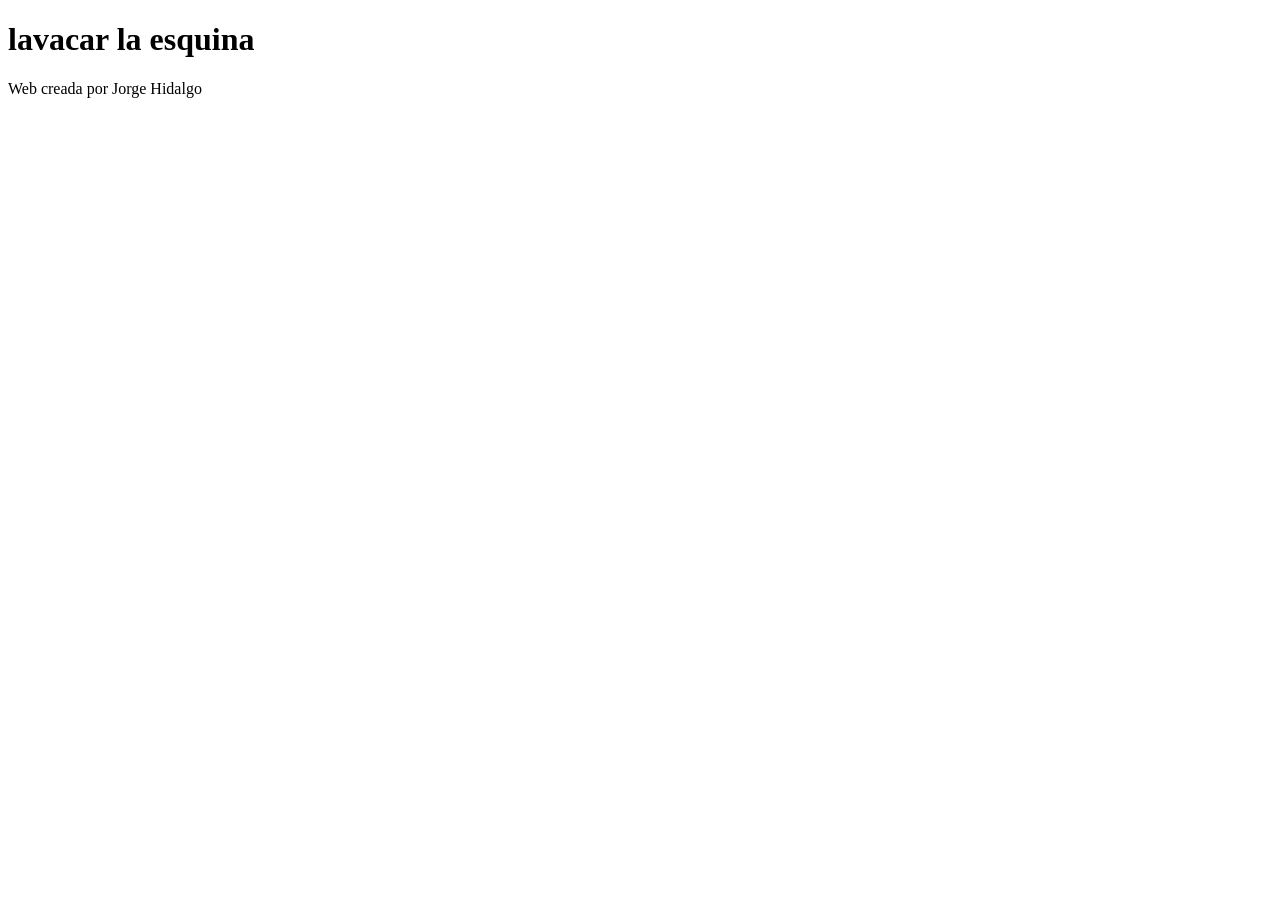
==== index.html @ 258b4d96 "Estructura del proyecto" ====
<!DOCTYPE html>
<html lang="es">
<head>
    <meta charset="UTF-8">
    <meta name="viewport" content="width=device-width, initial-scale=1.0">
    <title>Mi página</title>
</head>
<body>
    <h1>lavacar la esquina</h1>
    <p> Web creada por Jorge Hidalgo</p>
</body>
</html>
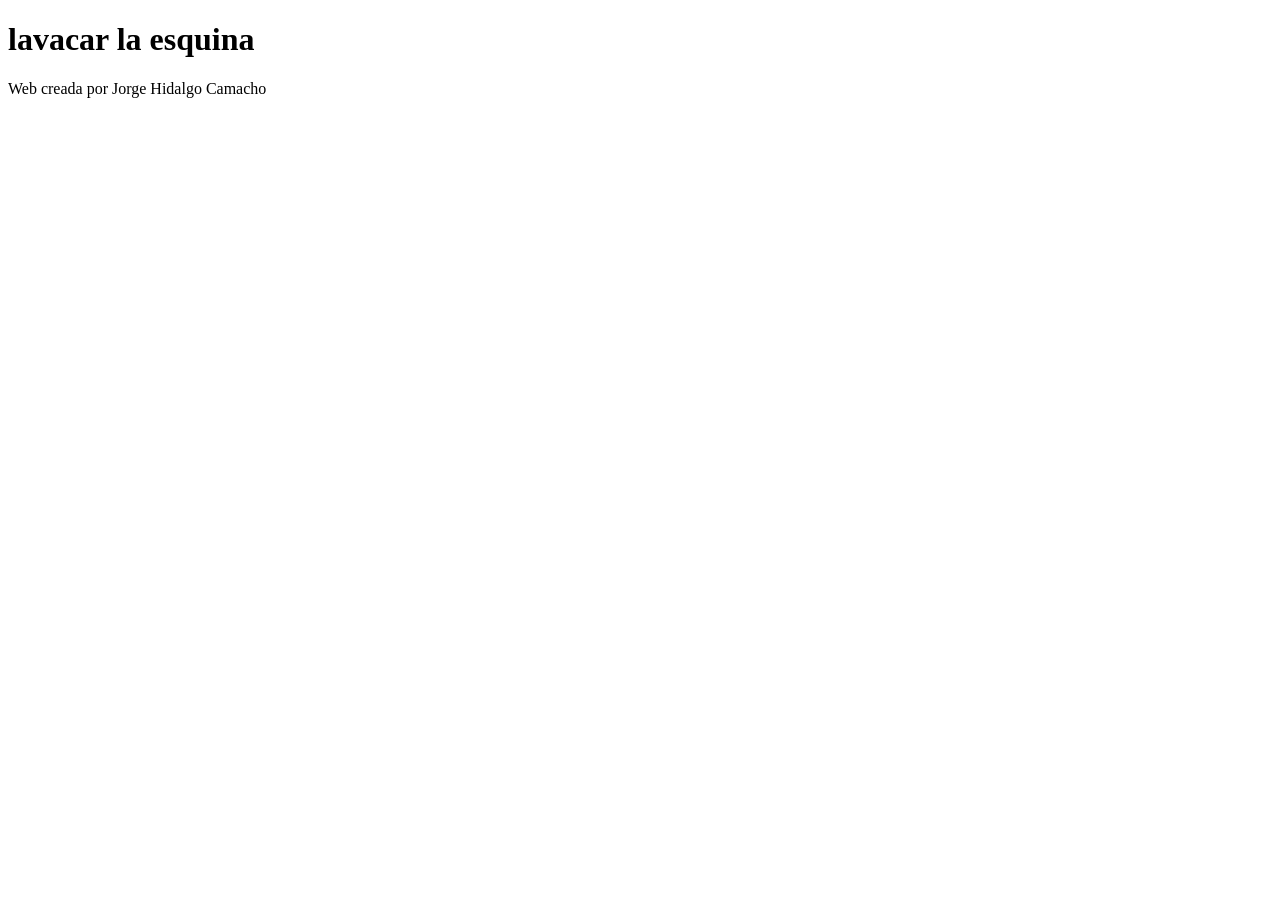
==== commit 0ef0bec5: "Se agregó el segundo apellido" ====
--- a/index.html
+++ b/index.html
@@ -7,6 +7,6 @@
 </head>
 <body>
     <h1>lavacar la esquina</h1>
-    <p> Web creada por Jorge Hidalgo</p>
+    <p> Web creada por Jorge Hidalgo Camacho</p>
 </body>
 </html>
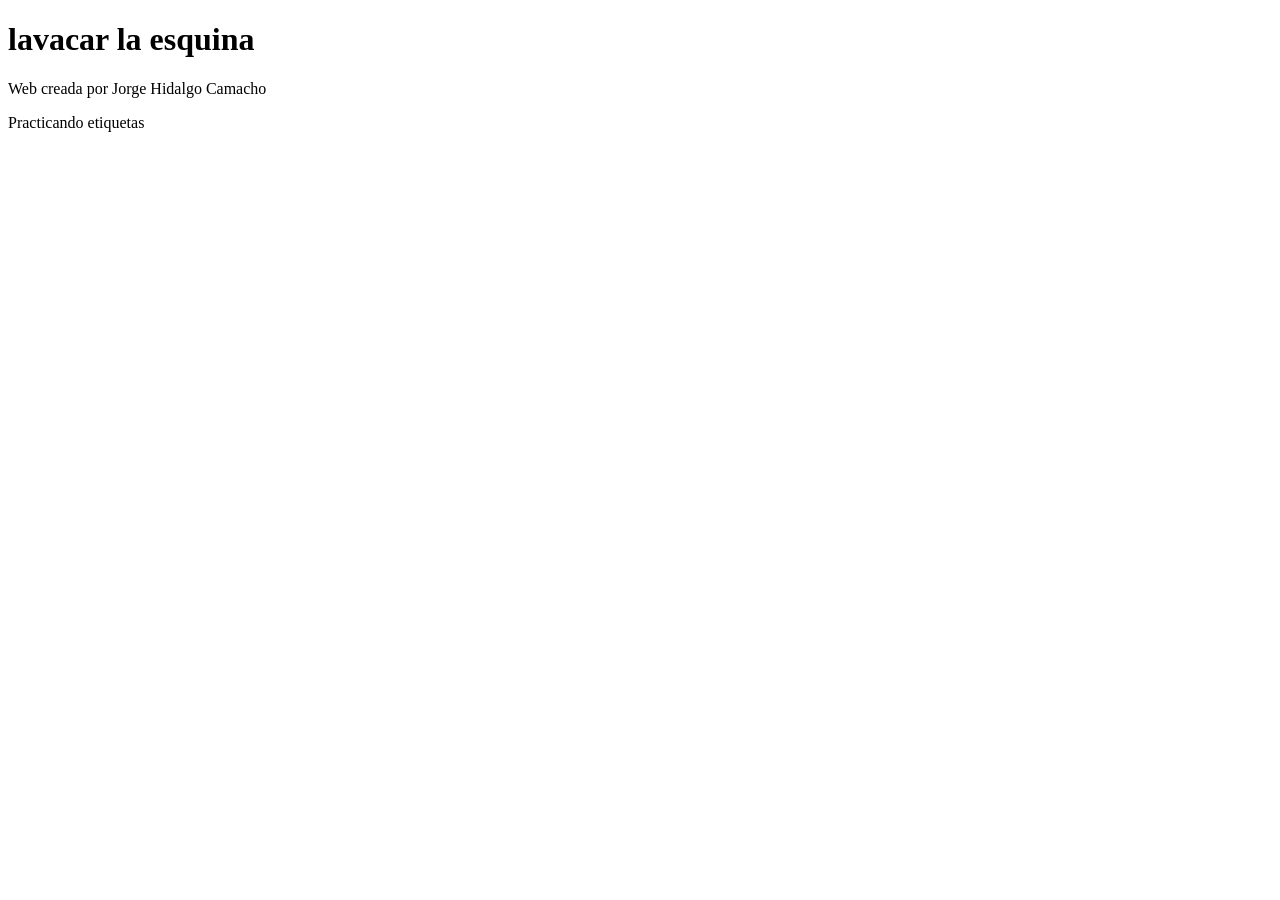
==== commit c03a0462: "tercer cambio" ====
--- a/index.html
+++ b/index.html
@@ -8,5 +8,6 @@
 <body>
     <h1>lavacar la esquina</h1>
     <p> Web creada por Jorge Hidalgo Camacho</p>
+    <p>Practicando etiquetas</p>
 </body>
 </html>
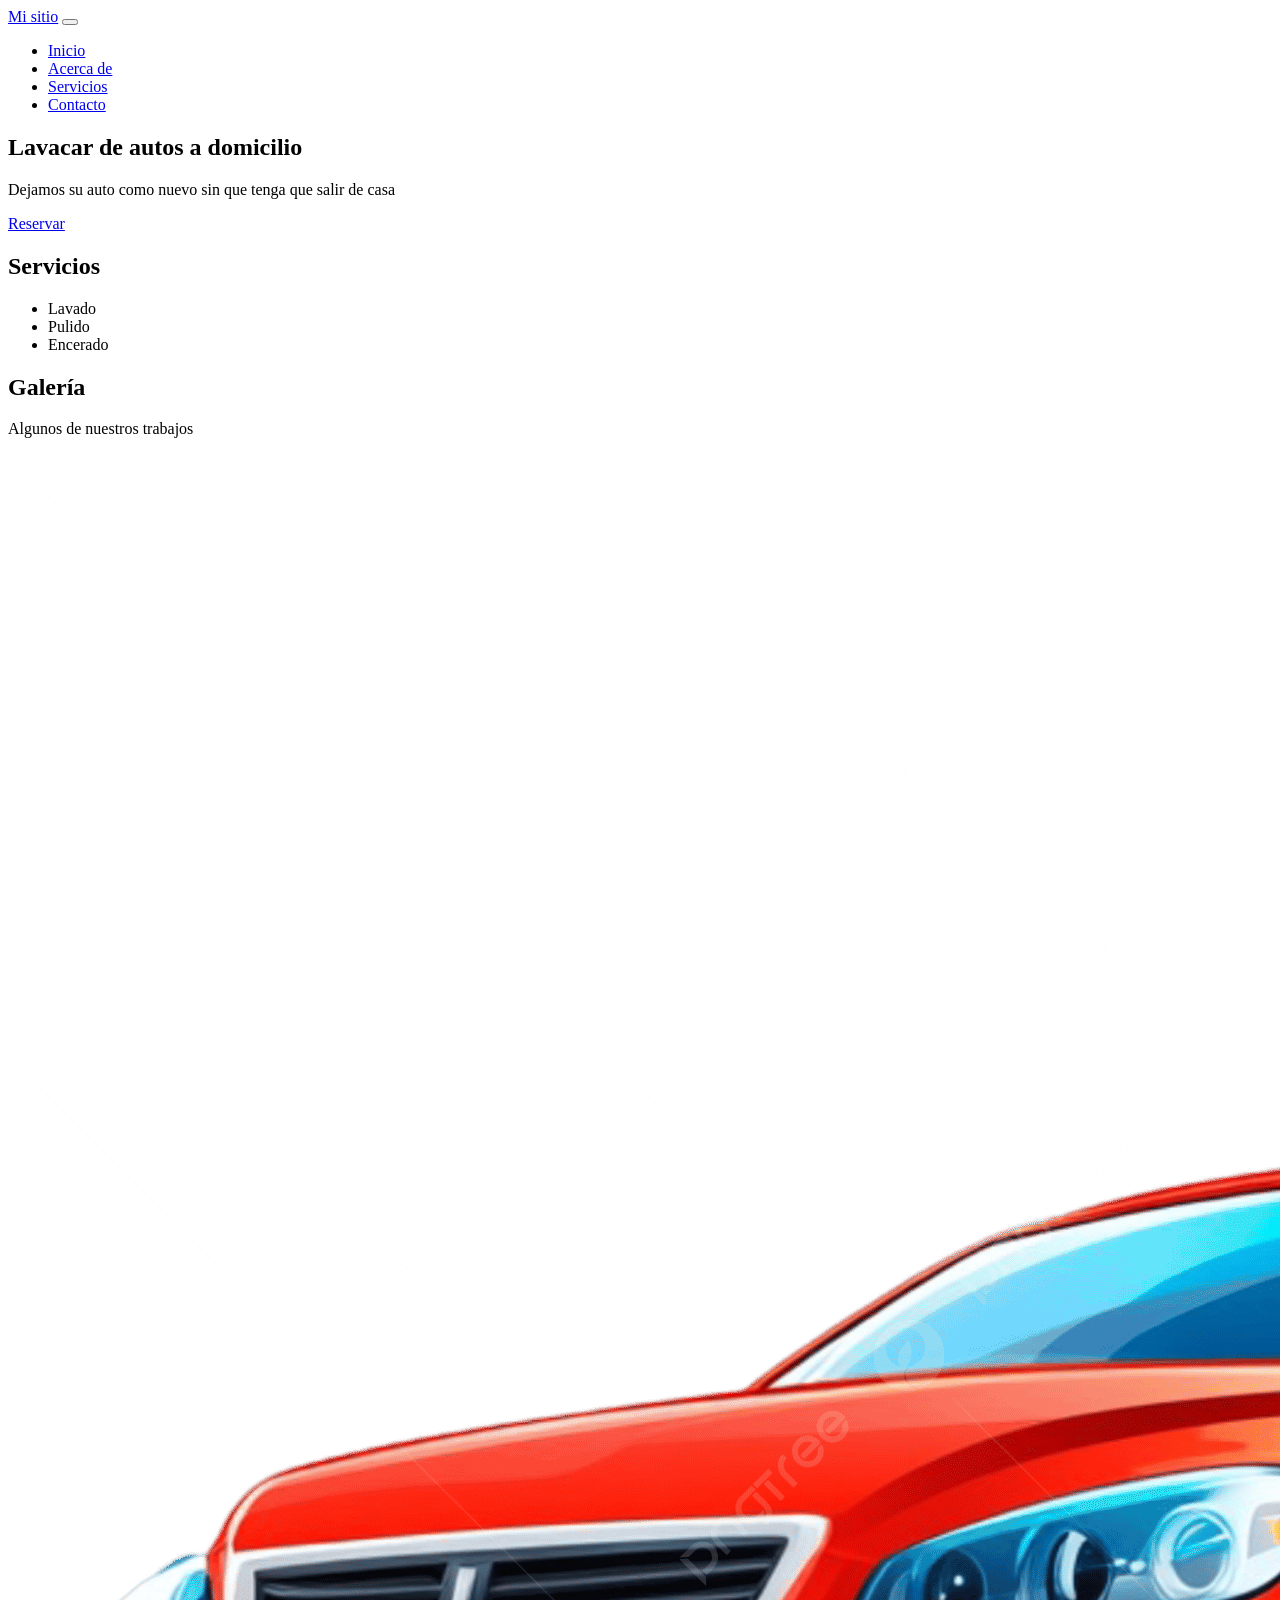
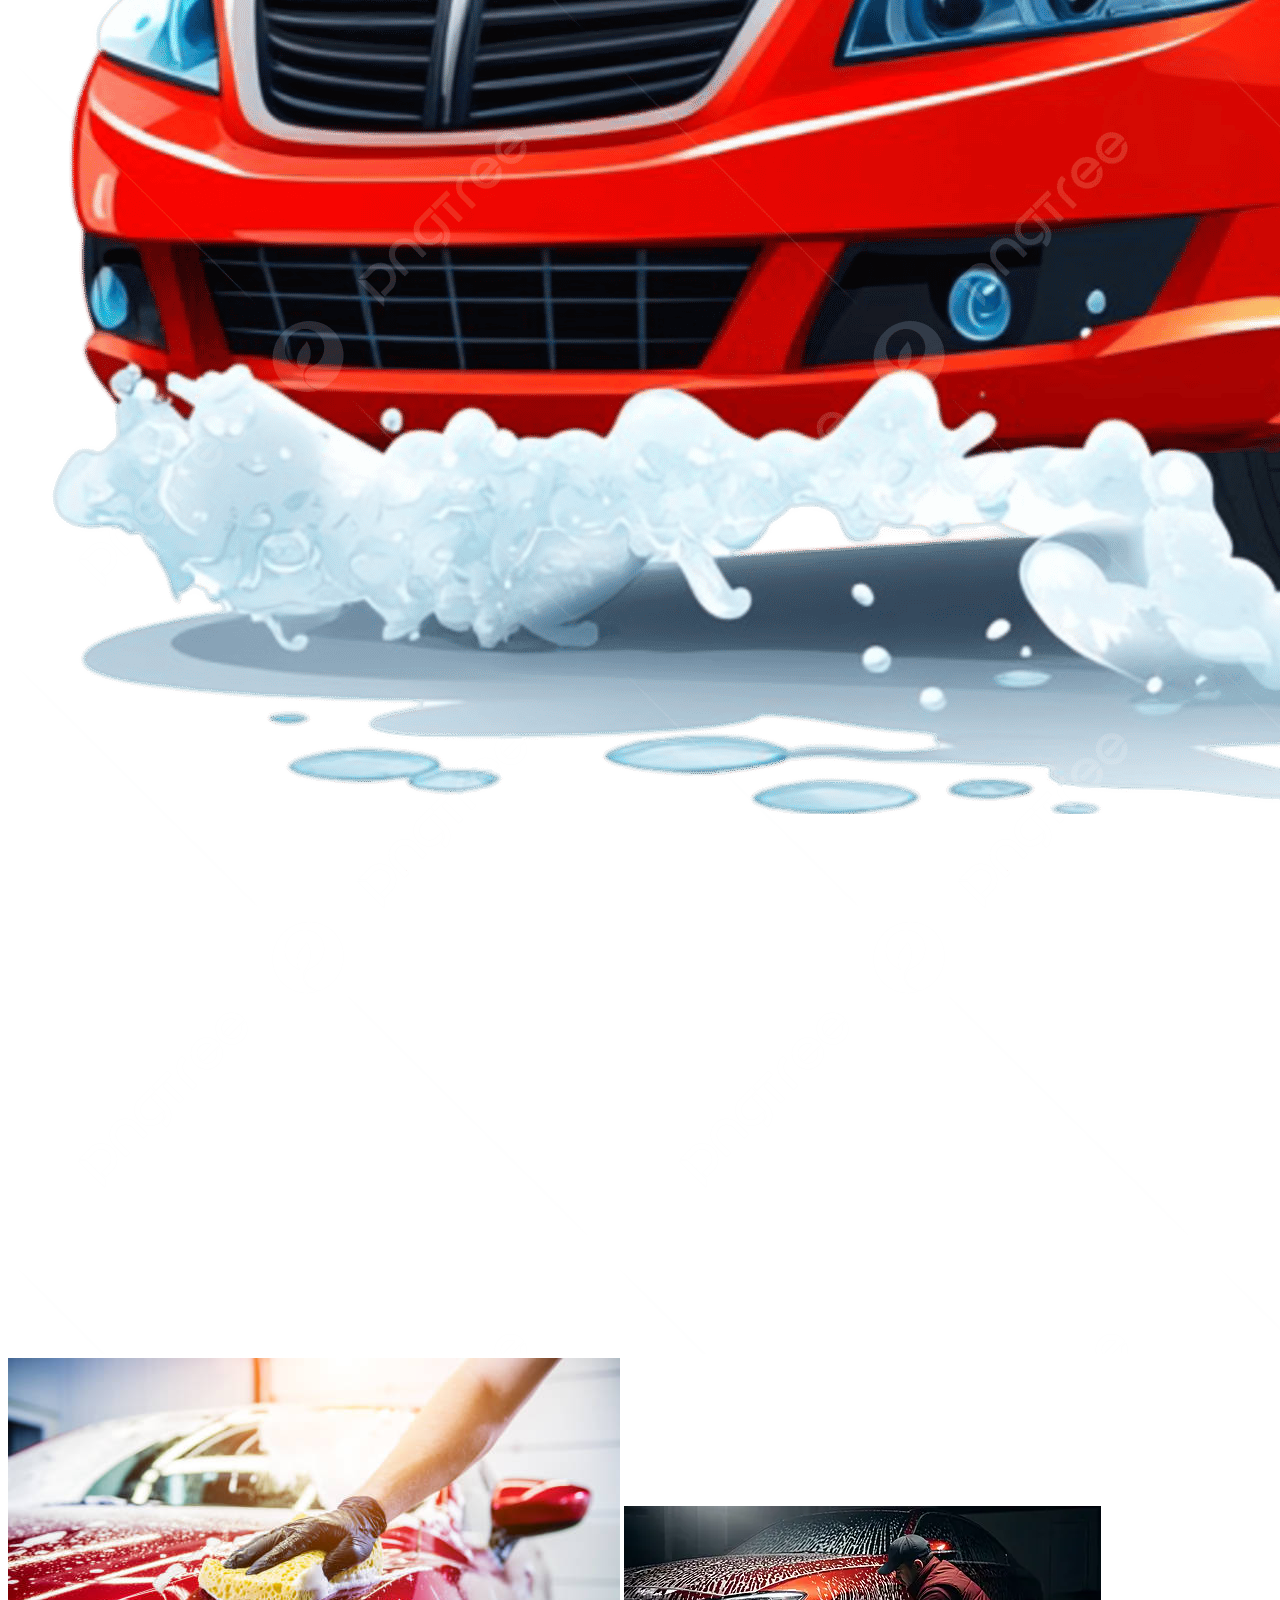
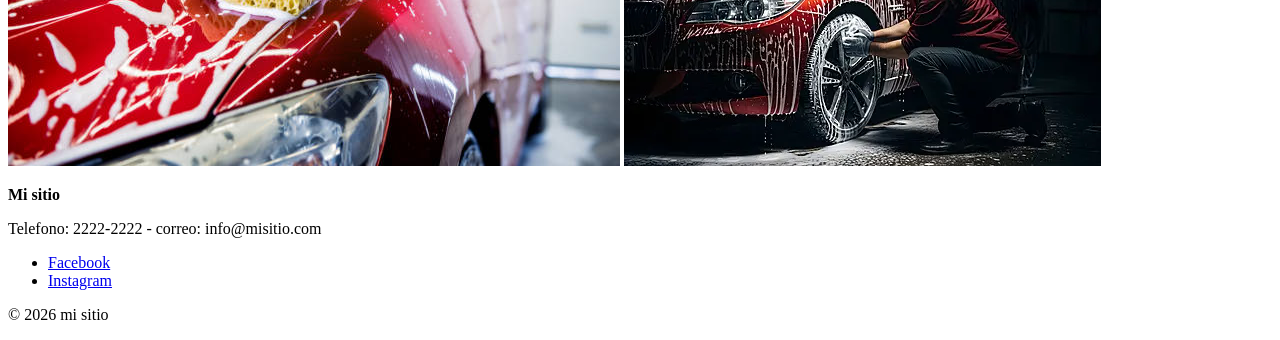
==== commit 9be5ffa3: "segunda clase header, formulario y galeria" ====
--- a/index.html
+++ b/index.html
@@ -1,13 +1,59 @@
-<!DOCTYPE html>
+<!doctype html>
 <html lang="es">
-<head>
-    <meta charset="UTF-8">
-    <meta name="viewport" content="width=device-width, initial-scale=1.0">
+  <head>
+    <meta charset="UTF-8" />
+    <meta name="viewport" content="width=device-width, initial-scale=1.0" />
     <title>Mi página</title>
-</head>
-<body>
-    <h1>lavacar la esquina</h1>
-    <p> Web creada por Jorge Hidalgo Camacho</p>
-    <p>Practicando etiquetas</p>
-</body>
-</html>+    <link rel="stylesheet" href="./css/estilos.css" />
+  </head>
+  <body>
+    <header>
+      <a href="index.html" class="logo">Mi sitio</a>
+      <button class="Hamburguesa" id="btn_menu">
+        <span></span><span></span><span></span>
+      </button>
+      <nav>
+        <ul>
+          <li><a href="index.html">Inicio</a></li>
+          <li><a href="nosotros.html">Acerca de</a></li>
+          <li><a href="servicios.html">Servicios</a></li>
+          <li><a href="contacto.html">Contacto</a></li>
+        </ul>
+      </nav>
+    </header>
+    <main>
+      <section class="portada">
+        <h1>Lavacar de autos a domicilio</h1>
+        <p>Dejamos su auto como nuevo sin que tenga que salir de casa</p>
+        <a href="contacto.html" class="btn">Reservar</a>
+      </section>
+      <section class="servicios">
+        <h2>Servicios</h2>
+        <ul>
+          <li>Lavado</li>
+          <li>Pulido</li>
+          <li>Encerado</li>
+        </ul>
+      </section>
+      <section class="galeria">
+        <h2>Galería</h2>
+        <p>Algunos de nuestros trabajos</p>
+        <img src="./img/Image20261027204706.png" alt="">
+        <img src="./img/Image20261027204709.jpg" alt="">
+        <img src="./img/img-3.webp" alt="">
+      </section>
+    </main>
+    <footer>
+      <div>
+        <p><strong>Mi sitio</strong></p>
+        <p>Telefono: 2222-2222 - correo: info@misitio.com</p>
+      </div>
+      <ul>
+        <li><a href="https://www.facebook.com/">Facebook</a></li>
+        <li><a href="https://www.instagram.com/">Instagram</a></li>
+      </ul>
+      <p>&copy; 2026 mi sitio</p>
+    </footer>
+    <script src="./js/main.js"></script>
+  </body>
+</html>
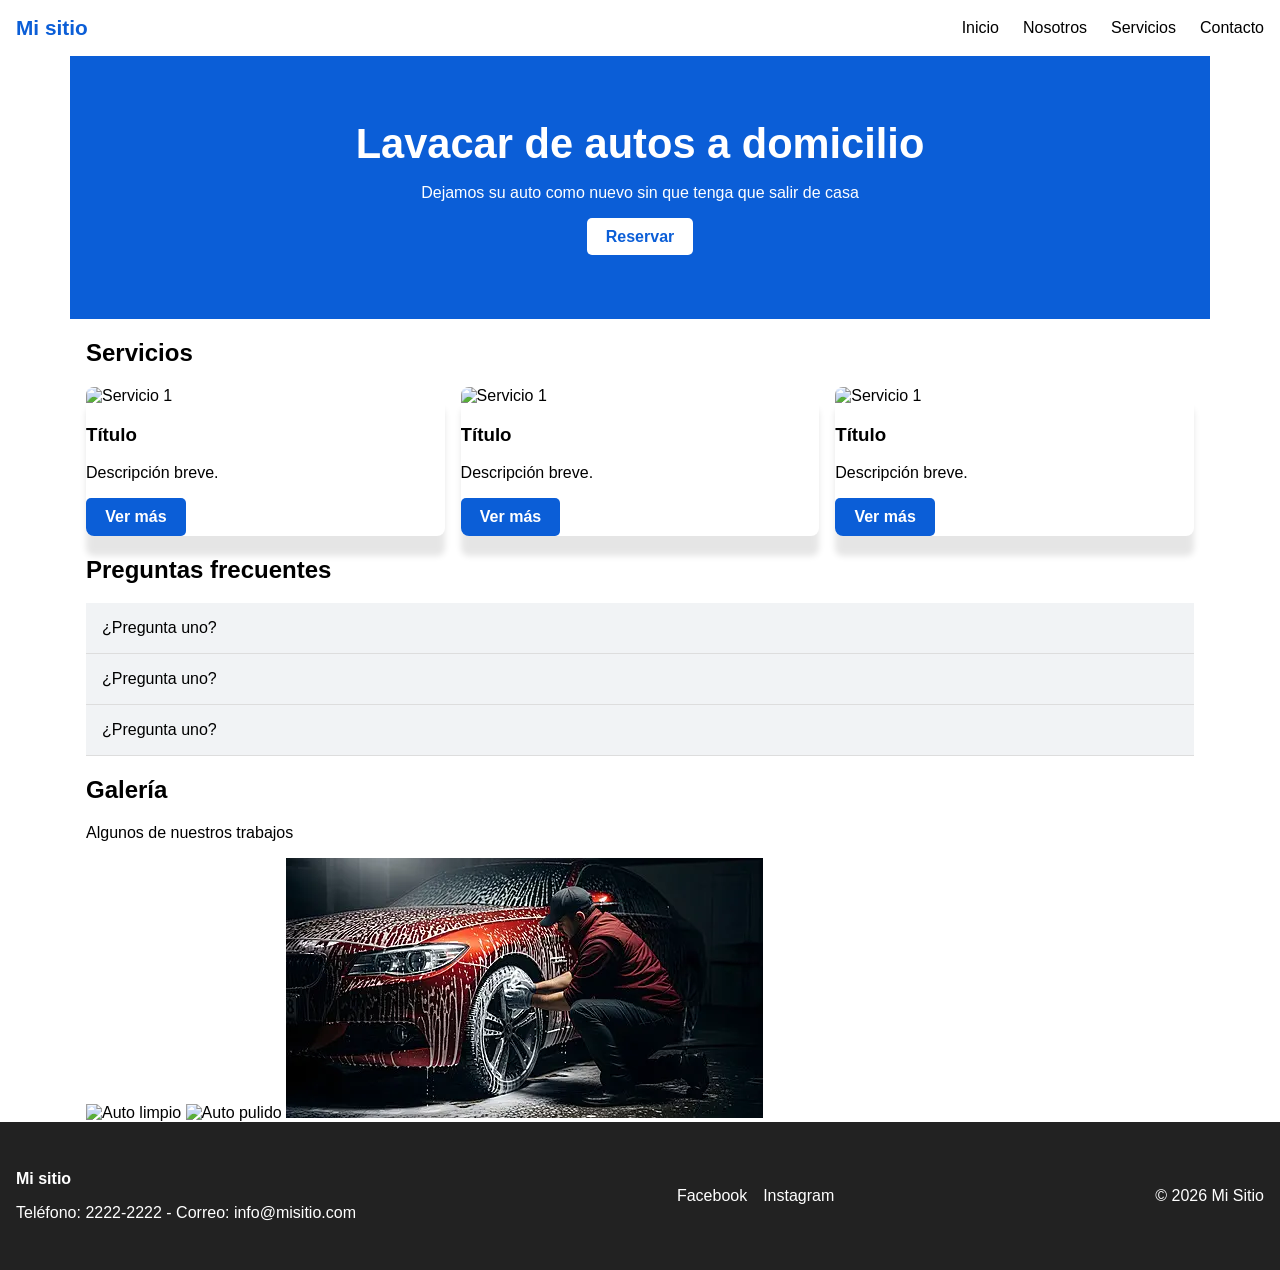
==== commit 16605004: "clase 3" ====
--- a/index.html
+++ b/index.html
@@ -1,59 +1,107 @@
 <!doctype html>
 <html lang="es">
-  <head>
-    <meta charset="UTF-8" />
-    <meta name="viewport" content="width=device-width, initial-scale=1.0" />
-    <title>Mi página</title>
-    <link rel="stylesheet" href="./css/estilos.css" />
-  </head>
-  <body>
-    <header>
-      <a href="index.html" class="logo">Mi sitio</a>
-      <button class="Hamburguesa" id="btn_menu">
-        <span></span><span></span><span></span>
-      </button>
-      <nav>
-        <ul>
-          <li><a href="index.html">Inicio</a></li>
-          <li><a href="nosotros.html">Acerca de</a></li>
-          <li><a href="servicios.html">Servicios</a></li>
-          <li><a href="contacto.html">Contacto</a></li>
-        </ul>
-      </nav>
-    </header>
-    <main>
-      <section class="portada">
-        <h1>Lavacar de autos a domicilio</h1>
-        <p>Dejamos su auto como nuevo sin que tenga que salir de casa</p>
-        <a href="contacto.html" class="btn">Reservar</a>
-      </section>
-      <section class="servicios">
-        <h2>Servicios</h2>
-        <ul>
-          <li>Lavado</li>
-          <li>Pulido</li>
-          <li>Encerado</li>
-        </ul>
-      </section>
-      <section class="galeria">
-        <h2>Galería</h2>
-        <p>Algunos de nuestros trabajos</p>
-        <img src="./img/Image20261027204706.png" alt="">
-        <img src="./img/Image20261027204709.jpg" alt="">
-        <img src="./img/img-3.webp" alt="">
-      </section>
-    </main>
-    <footer>
-      <div>
-        <p><strong>Mi sitio</strong></p>
-        <p>Telefono: 2222-2222 - correo: info@misitio.com</p>
+
+<head>
+  <meta charset="UTF-8" />
+  <meta name="viewport" content="width=device-width, initial-scale=1.0" />
+  <title>Mi pagina</title>
+  <link rel="stylesheet" href="./css/estilos.css" />
+</head>
+
+<body>
+  <header class="header">
+    <a href="index.html" class="logo">Mi sitio</a>
+    <button class="hamburguesa" id="btnMenu">
+      <span></span>
+      <span></span>
+      <span></span>
+    </button>
+    <nav class="menu">
+      <ul>
+        <li><a href="index.html">Inicio</a></li>
+        <li><a href="nosotros.html">Nosotros</a></li>
+        <li><a href="servicios.html">Servicios</a></li>
+        <li><a href="contacto.html">Contacto</a></li>
+      </ul>
+    </nav>
+  </header>
+  <main>
+    <section class="portada contenedor">
+      <h1>Lavacar de autos a domicilio</h1>
+      <p>Dejamos su auto como nuevo sin que tenga que salir de casa</p>
+      <a href="contacto.html" class="boton">Reservar</a>
+    </section>
+    <section class="servicio contenedor">
+      <h2>Servicios</h2>
+      <div class="cards">
+        <article class="tarjeta">
+          <img src="img/servicio-1.jpg" alt="Servicio 1" />
+          <h3>Título</h3>
+          <p>Descripción breve.</p>
+          <a href="#" class="boton">Ver más</a>
+        </article>
+        <article class="tarjeta">
+          <img src="img/servicio-1.jpg" alt="Servicio 1" />
+          <h3>Título</h3>
+          <p>Descripción breve.</p>
+          <a href="#" class="boton">Ver más</a>
+        </article>
+        <article class="tarjeta">
+          <img src="img/servicio-1.jpg" alt="Servicio 1" />
+          <h3>Título</h3>
+          <p>Descripción breve.</p>
+          <a href="#" class="boton">Ver más</a>
+        </article>
+        <!-- repite el article hasta tener seis tarjetas -->
       </div>
-      <ul>
-        <li><a href="https://www.facebook.com/">Facebook</a></li>
-        <li><a href="https://www.instagram.com/">Instagram</a></li>
-      </ul>
-      <p>&copy; 2026 mi sitio</p>
-    </footer>
-    <script src="./js/main.js"></script>
-  </body>
-</html>
+    </section>
+    <section class="preguntas contenedor">
+      <h2>Preguntas frecuentes</h2>
+      <div class="accordion">
+        <div class="item">
+          <button class="titulo">¿Pregunta uno?</button>
+          <div class="contenido">
+            <p>Respuesta uno.</p>
+          </div>
+          <div class="item">
+            <button class="titulo">¿Pregunta uno?</button>
+            <div class="contenido">
+              <p>Respuesta uno.</p>
+            </div>
+            <div class="item">
+              <button class="titulo">¿Pregunta uno?</button>
+              <div class="contenido">
+                <p>Respuesta uno.</p>
+              </div>
+            </div>
+            <!-- repite .item hasta tener cuatro preguntas -->
+          </div>
+    </section>
+    <section class="galeria contenedor">
+      <h2>Galería</h2>
+      <p>Algunos de nuestros trabajos</p>
+      <img src="./img/img-1.png" alt="Auto limpio" />
+      <img src="./img/img-2.jpg" alt="Auto pulido" />
+      <img src="./img/img-3.webp" alt="Auto encerado" />
+    </section>
+  </main>
+  <footer class="footer">
+    <div>
+      <p>
+        <strong>Mi sitio</strong>
+      </p>
+      <p>Teléfono: 2222-2222 - Correo: info@misitio.com</p>
+    </div>
+    <ul class="redes">
+      <li>
+        <a href="https://www.facebook.com/" target="_blank">Facebook</a>
+      </li>
+      <li>
+        <a href="https://www.instagram.com/" target="_blank">Instagram</a>
+      </li>
+    </ul>
+    <p>&copy; 2026 Mi Sitio</p>
+  </footer>
+  <script src="./js/main.js"></script>
+</body>
+</html>
--- a/css/estilos.css
+++ b/css/estilos.css
@@ -0,0 +1,179 @@
+/* Reset de estilos */
+*{
+    box-sizing: border-box;
+}
+body{
+    margin: 0;
+    font-family:Arial, Helvetica, sans-serif;
+    color: var(--color-texto);
+}
+
+:root{
+    --color-principal: #0b5ed7;
+    --color-texto: #000000;
+    --ancho-max:1140px 
+}
+.contenedor{
+    width: 100%;
+    max-width: var(--ancho-max);
+    margin: 0 auto;
+    padding: 0 1rem;
+}
+/* Estilos del header */
+.header{
+    display: flex;
+    justify-content:space-between;
+    align-items: center;
+    padding: 1rem;
+}
+
+.logo{
+    font-size: 1.3rem;
+    font-weight:bolder;
+    color: var(--color-principal);
+    text-decoration:none;
+
+}
+.menu ul{
+display: flex;
+gap: 1.5rem;
+list-style:none;
+margin: 0;
+padding: 0;
+}
+
+.menu a{
+    color: var(--color-texto);
+text-decoration:none;
+}
+
+.menu a:hover{
+    color: var(--color-principal);
+}
+
+.hamburguesa{
+  display:flex;
+  flex-direction:column;
+  gap: 5px;
+  padding: 0.5rem;
+  background:none;
+  border:0;
+  cursor:pointer;
+
+}
+
+.hamburguesa span{
+    display:block;
+    width: 26px;
+    height:3px;
+    background-color:var(--color-texto);
+    border-radius: 2px;
+    transition: transform .2s, opacity .2s; /*animar en clase 4*/
+}
+
+/*Portada */
+
+.portada{
+    padding: 3rem 1rem;
+    text-align:center;
+    background-color: var(--color-principal);
+    color: #fff;
+}
+
+.portada h1{
+    margin: 0 0 1rem;
+    font-size: 1.8rem;
+}
+.boton{
+display:inline-block;
+padding: 0.6rem 1.2rem;
+background-color: var(--color-principal);
+color: #fff;
+text-decoration:none;
+border-radius: 5px;
+font-weight: bold;
+}
+
+.portada .boton{
+    background-color: #fff;
+    color: var(--color-principal);
+}
+
+/*footer*/
+.footer{
+    display:flex;
+    flex-direction:column;
+    gap: 1rem;
+    padding: 2rem 1rem;
+    background-color: #222;
+    color: #fff;
+    text-align:center;
+}
+
+footer a{
+    color: #fff;
+    text-decoration:none;
+
+}
+
+.redes{
+    display:flex;
+    justify-content:center;
+    gap: 1rem;
+    list-style:none;
+    margin:0;
+    padding:0;
+}
+
+.cards { display: flex; flex-wrap: wrap; gap: 1rem; }
+
+.tarjeta {
+  width: 100%;
+  background: #fff;
+  border-radius: 8px;
+  box-shadow: 0px 20px 6px rgba(0,0,0,.1);
+  overflow: hidden;
+  transition: transform .2s;
+}
+
+.tarjeta:hover { transform: translateY(-4px); }
+
+@media (min-width: 701px) { .tarjeta { width: calc(50% - .5rem); } }
+@media (min-width: 991px) { .tarjeta { width: calc(33.333% - .67rem); } }
+
+.accordion .titulo {
+  width: 100%;
+  padding: 1rem;
+  text-align: left;
+  font-size: 1rem;
+  background: #f1f3f5;
+  border: 0;
+  border-bottom: 1px solid #ddd;
+  cursor: pointer;
+}
+
+.accordion .contenido { display: none; padding: 0 1rem; }
+.accordion .item.activo .contenido { display: block; }
+
+/* base: celular */
+.menu { display: none; }        /* lo abrirá la hamburguesa */
+
+@media (min-width: 501px) {
+  .portada h1 { font-size: 2.1rem; }
+}
+
+@media (min-width: 701px) {
+  .portada { padding: 4rem 2rem; }
+  .footer {
+    flex-direction: row;
+    justify-content: space-between;
+    align-items: center;
+    text-align: left;
+  }
+}
+
+@media (min-width: 991px) {
+  .menu { display: block; }       /* menú normal en pantalla grande */
+  .hamburguesa { display: none; }
+  .portada h1 { font-size: 2.6rem; }
+}
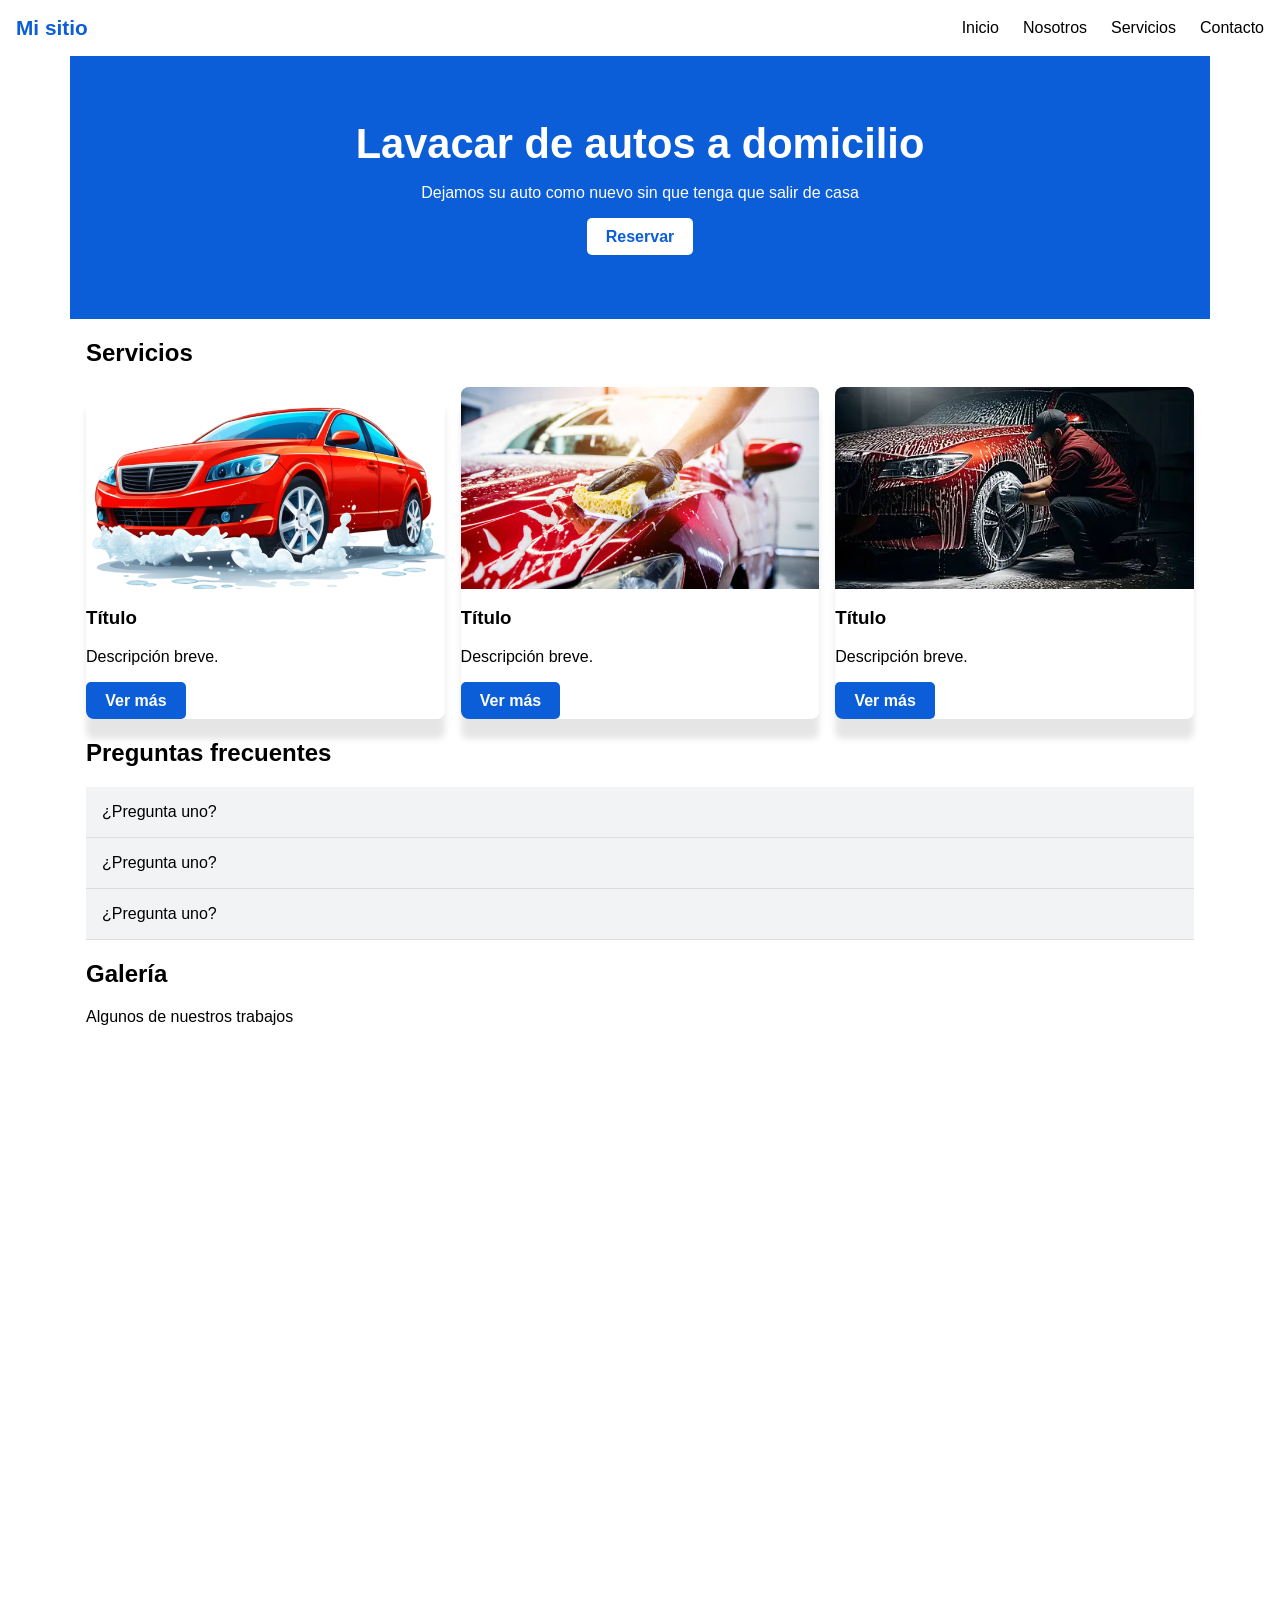
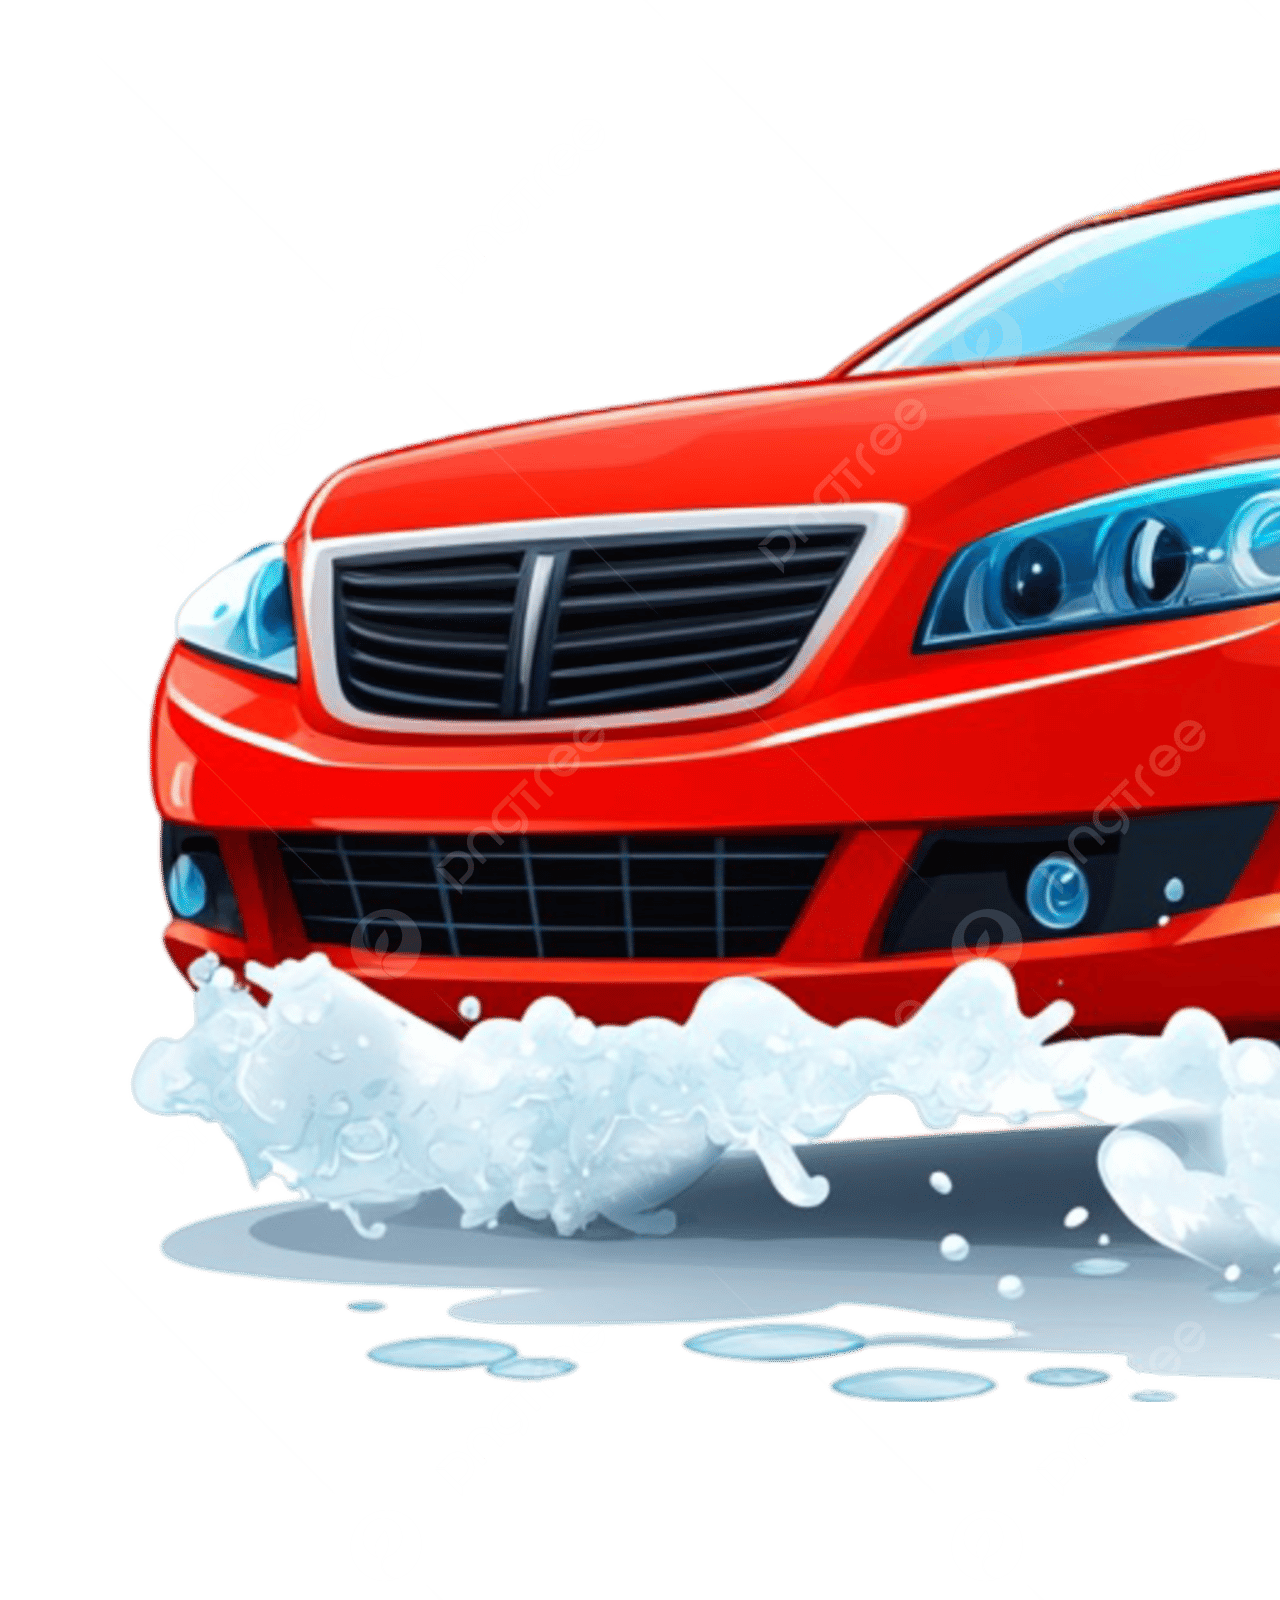
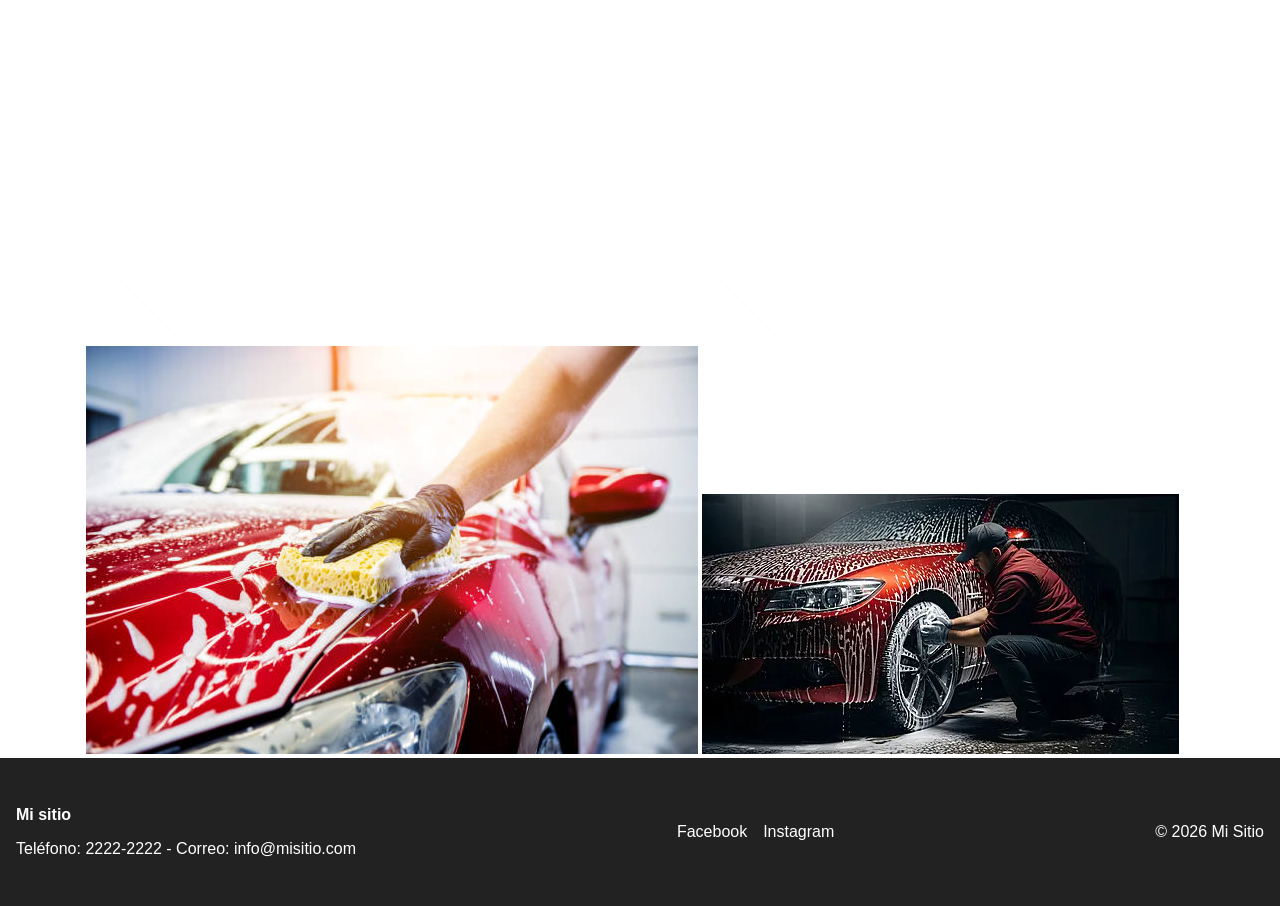
==== commit e3c4e0c4: "corrección del tamaño de las imagenes en las tarjetas" ====
--- a/index.html
+++ b/index.html
@@ -1,13 +1,11 @@
 <!doctype html>
 <html lang="es">
-
 <head>
   <meta charset="UTF-8" />
   <meta name="viewport" content="width=device-width, initial-scale=1.0" />
   <title>Mi pagina</title>
   <link rel="stylesheet" href="./css/estilos.css" />
 </head>
-
 <body>
   <header class="header">
     <a href="index.html" class="logo">Mi sitio</a>
@@ -35,19 +33,19 @@
       <h2>Servicios</h2>
       <div class="cards">
         <article class="tarjeta">
-          <img src="img/servicio-1.jpg" alt="Servicio 1" />
+          <img src="./img/Image20261027204706.png" alt="Servicio 1" />
           <h3>Título</h3>
           <p>Descripción breve.</p>
           <a href="#" class="boton">Ver más</a>
         </article>
         <article class="tarjeta">
-          <img src="img/servicio-1.jpg" alt="Servicio 1" />
+          <img src="./img/Image20261027204709.jpg" alt="Servicio 1" />
           <h3>Título</h3>
           <p>Descripción breve.</p>
           <a href="#" class="boton">Ver más</a>
         </article>
         <article class="tarjeta">
-          <img src="img/servicio-1.jpg" alt="Servicio 1" />
+          <img src="./img/img-3.webp" alt="Servicio 1" />
           <h3>Título</h3>
           <p>Descripción breve.</p>
           <a href="#" class="boton">Ver más</a>
@@ -80,8 +78,8 @@
     <section class="galeria contenedor">
       <h2>Galería</h2>
       <p>Algunos de nuestros trabajos</p>
-      <img src="./img/img-1.png" alt="Auto limpio" />
-      <img src="./img/img-2.jpg" alt="Auto pulido" />
+      <img src="./img/Image20261027204706.png" alt="Auto limpio" />
+      <img src="./img/Image20261027204709.jpg" alt="Auto pulido" />
       <img src="./img/img-3.webp" alt="Auto encerado" />
     </section>
   </main>
--- a/css/estilos.css
+++ b/css/estilos.css
@@ -136,6 +136,13 @@
   transition: transform .2s;
 }
 
+.tarjeta img {
+  display: block;
+  width: 100%;
+  aspect-ratio: 16 / 9;
+  object-fit: cover;
+}
+
 .tarjeta:hover { transform: translateY(-4px); }
 
 @media (min-width: 701px) { .tarjeta { width: calc(50% - .5rem); } }
